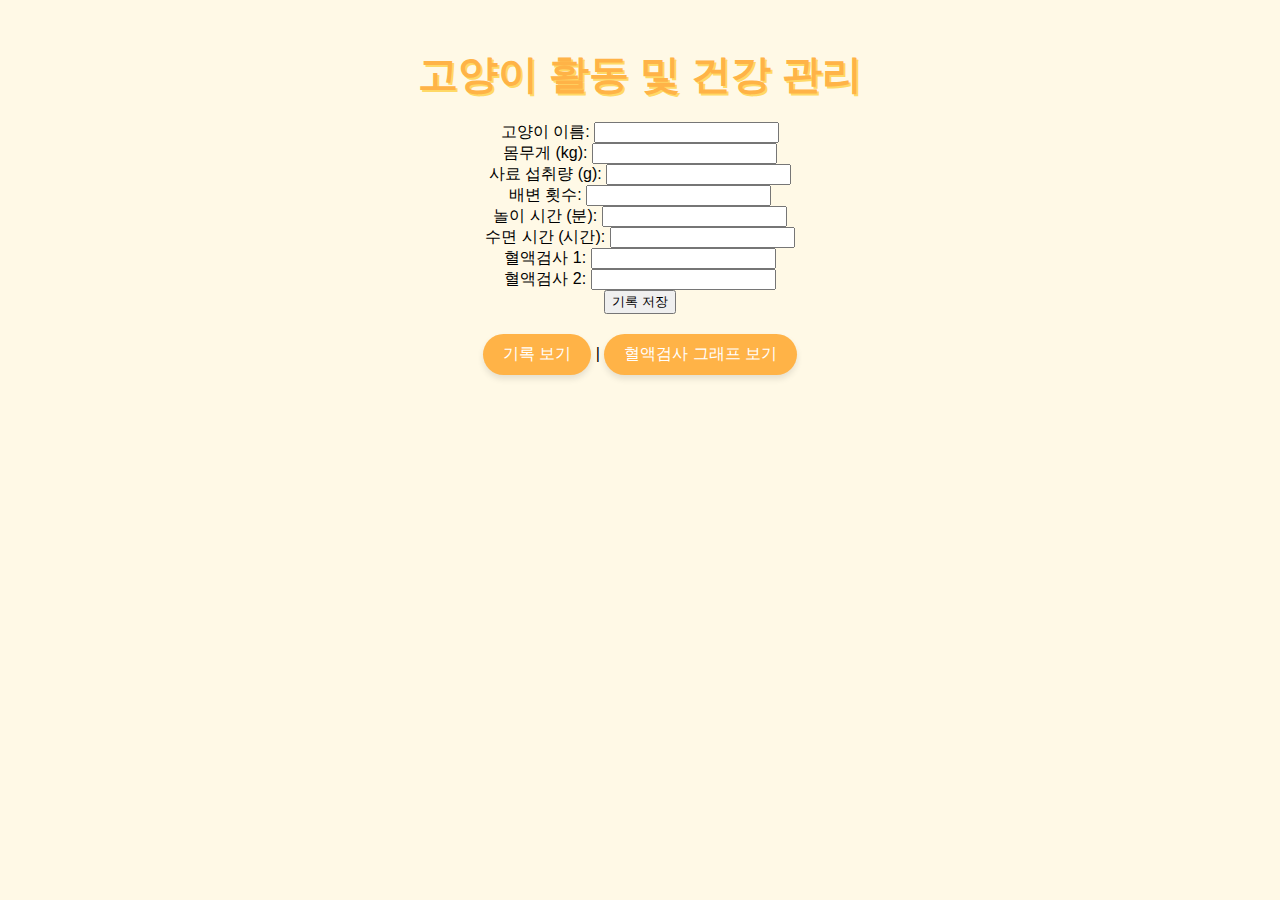
==== templates/index.html @ e2b7837c "first commit" ====
<!DOCTYPE html>
<html lang="en">
<head>
    <meta charset="UTF-8">
    <meta name="viewport" content="width=device-width, initial-scale=1.0">
    <title>Cat Activity and Health Management</title>
    <link rel="stylesheet" href="../static/css/style.css">
</head>
<body>
    <h1>고양이 활동 및 건강 관리</h1>
    <form action="/save" method="POST">
        <label>고양이 이름:</label>
        <label>
            <input type="text" name="cat_name" required>
        </label><br>

        <label>몸무게 (kg):</label>
        <label>
            <input type="text" name="weight" required>
        </label><br>

        <label>사료 섭취량 (g):</label>
        <label>
            <input type="text" name="meal_grams" required>
        </label><br>

        <label>배변 횟수:</label>
        <label>
            <input type="text" name="litter" required>
        </label><br>

        <label>놀이 시간 (분):</label>
        <label>
            <input type="text" name="play" required>
        </label><br>

        <label>수면 시간 (시간):</label>
        <label>
            <input type="text" name="sleep" required>
        </label><br>

        <label>혈액검사 1:</label>
        <label>
            <input type="text" name="blood_test_1">
        </label><br>

        <label>혈액검사 2:</label>
        <label>
            <input type="text" name="blood_test_2">
        </label><br>

        <button type="submit">기록 저장</button>
    </form>

    <a href="/view">기록 보기</a> |
    <a href="/graph">혈액검사 그래프 보기</a>
</body>
</html>
---- static/css/style.css ----
/* 전체 페이지 스타일 */
body {
    font-family: JalnanOTF, sans-serif;
    background-color: #FFF9E6; /* 치즈 색 배경 */
    margin: 0;
    padding: 20px;
    text-align: center;
}

/* 제목 스타일 */
h1 {
    color: #FFB347; /* 진한 치즈 색 */
    font-size: 2.5em;
    margin-bottom: 20px;
    text-shadow: 2px 2px #FFD966;
}

/* 테이블 스타일 */
table {
    width: 90%;
    margin: 0 auto;
    border-collapse: collapse;
    background-color: #FFF2CC; /* 치즈 색 테이블 */
    border-radius: 15px; /* 둥근 테두리 */
    overflow: hidden;
    box-shadow: 0 4px 8px rgba(0, 0, 0, 0.1);
}

th, td {
    padding: 15px;
    text-align: left;
}

th {
    background-color: #FFDD99; /* 진한 치즈 색 */
    color: #704214; /* 어두운 갈색 글자 */
    font-weight: bold;
}

td {
    background-color: #FFF9E6; /* 연한 치즈 색 */
    color: #333; /* 어두운 글자 */
}

/* 짝수 행에 다른 색상 적용 */
tr:nth-child(even) td {
    background-color: #FFEDB3;
}

/* 테이블 내부 테두리 */
th, td {
    border-bottom: 1px solid #FFDD99;
}

/* 링크 버튼 스타일 */
a {
    display: inline-block;
    padding: 10px 20px;
    margin-top: 20px;
    background-color: #FFB347; /* 치즈색 버튼 */
    color: white;
    text-decoration: none;
    border-radius: 25px; /* 둥근 버튼 */
    box-shadow: 0 4px 6px rgba(0, 0, 0, 0.1);
    transition: background-color 0.3s ease;
}

a:hover {
    background-color: #FFAA33; /* 살짝 진한 색으로 변화 */
}

/* 이미지 스타일 */
img {
    max-width: 90%;
    height: auto;
    border-radius: 15px;
    box-shadow: 0 4px 8px rgba(0, 0, 0, 0.1);
}
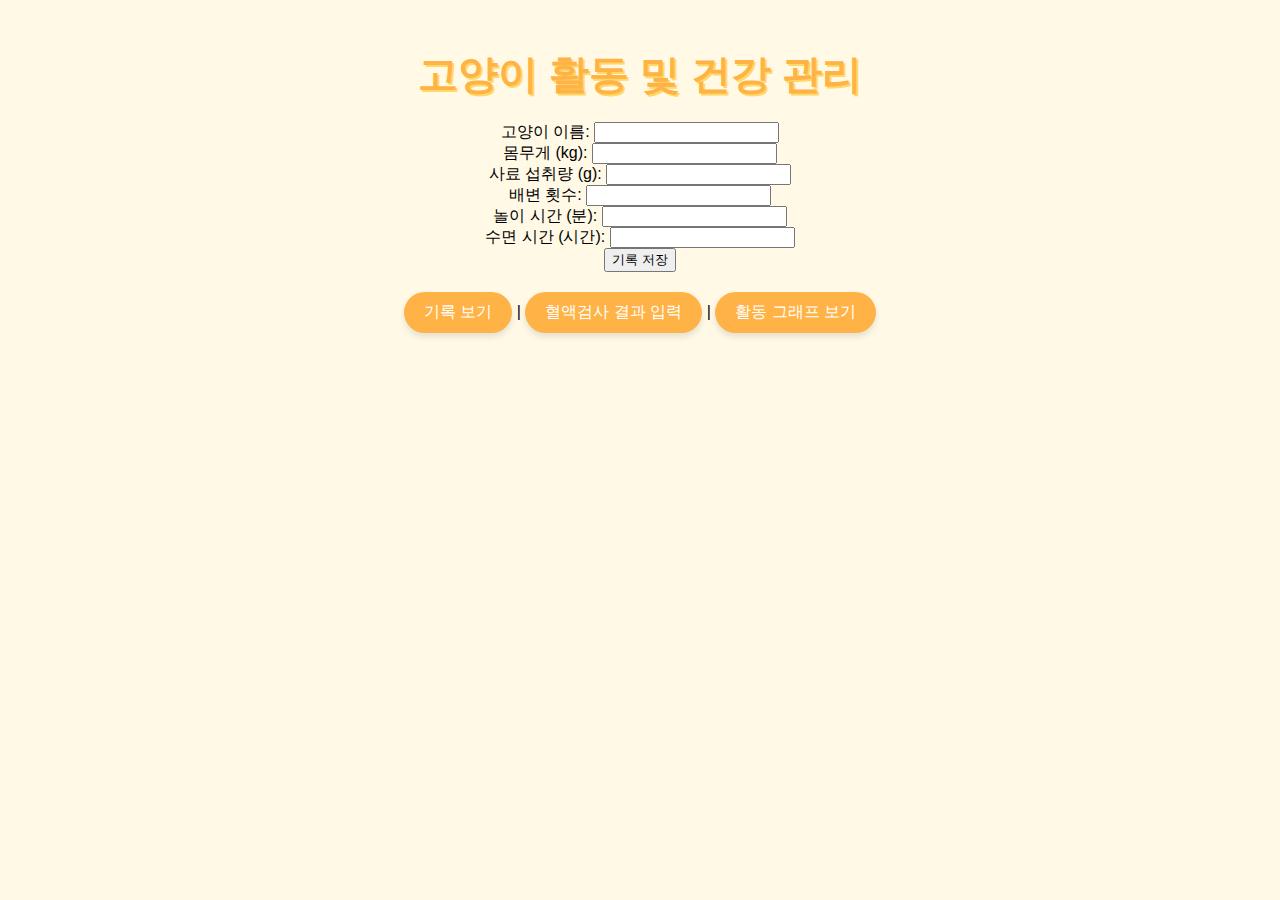
==== commit ec27a2bc: "separate blood test data" ====
--- a/templates/index.html
+++ b/templates/index.html
@@ -39,20 +39,11 @@
             <input type="text" name="sleep" required>
         </label><br>
 
-        <label>혈액검사 1:</label>
-        <label>
-            <input type="text" name="blood_test_1">
-        </label><br>
-
-        <label>혈액검사 2:</label>
-        <label>
-            <input type="text" name="blood_test_2">
-        </label><br>
-
         <button type="submit">기록 저장</button>
     </form>
 
     <a href="/view">기록 보기</a> |
-    <a href="/graph">혈액검사 그래프 보기</a>
+    <a href="/blood_test">혈액검사 결과 입력</a> |
+    <a href="/graph">활동 그래프 보기</a>
 </body>
 </html>
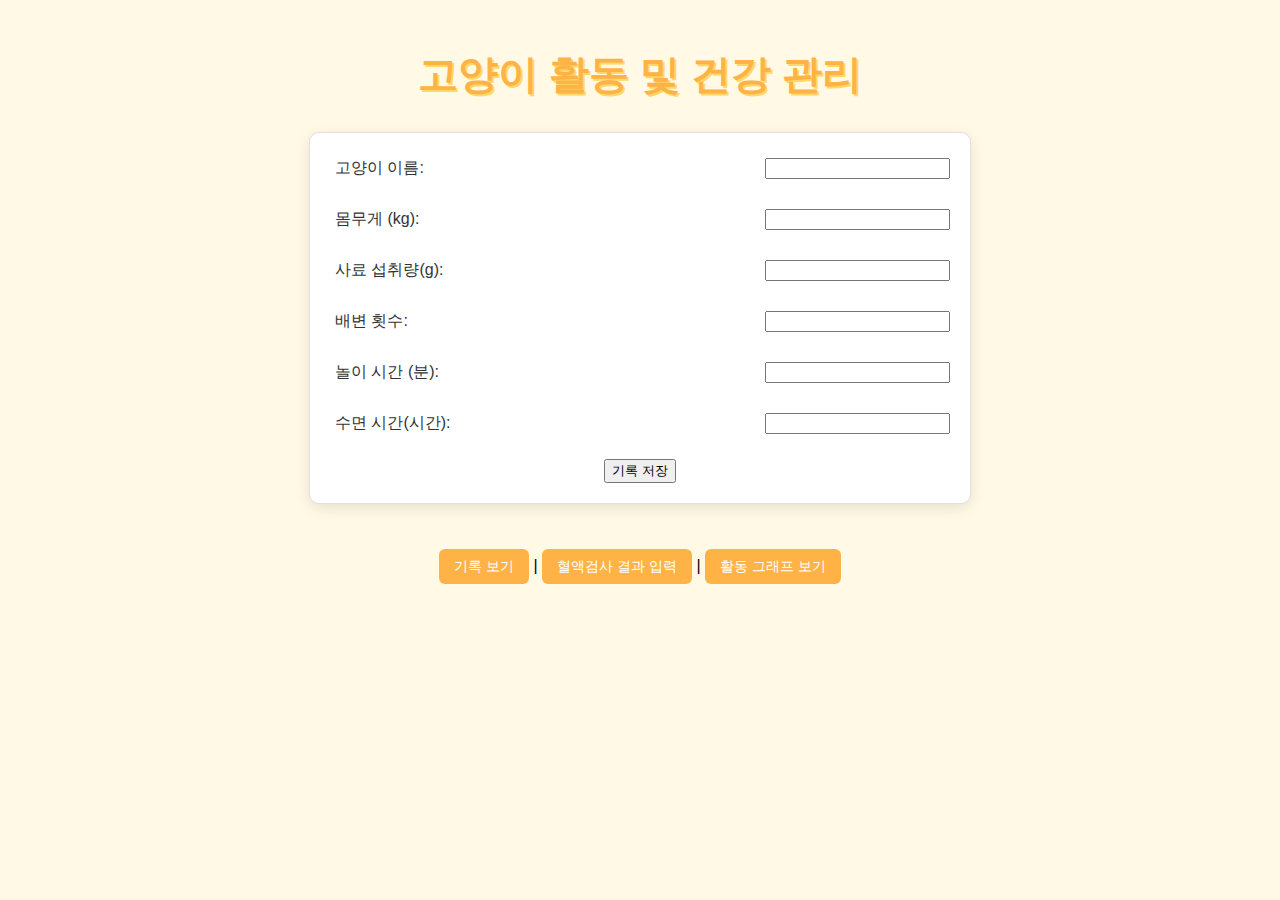
==== commit fb8e9549: "Refactor form layout and styling" ====
--- a/templates/index.html
+++ b/templates/index.html
@@ -8,36 +8,35 @@
 </head>
 <body>
     <h1>고양이 활동 및 건강 관리</h1>
-    <form action="/save" method="POST">
-        <label>고양이 이름:</label>
-        <label>
-            <input type="text" name="cat_name" required>
-        </label><br>
+    <form action="/save" method="POST" class="form-container">
+        <div class="form-group">
+            <div class="form-label">고양이 이름:</div>
+            <input type="text" name="cat_name" required_class="form-input">
+        </div>
+        <div class="form-group">
+            <div class="form-label">몸무게 (kg):</div>
+            <input type="text" name="cat_name" required_class="form-input">
+        </div>
 
-        <label>몸무게 (kg):</label>
-        <label>
-            <input type="text" name="weight" required>
-        </label><br>
+        <div class="form-group">
+            <div class="form-label">사료 섭취량(g):</div>
+            <input type="text" name="cat_name" required_class="form-input">
+        </div>
 
-        <label>사료 섭취량 (g):</label>
-        <label>
-            <input type="text" name="meal_grams" required>
-        </label><br>
+        <div class="form-group">
+            <div class="form-label">배변 횟수:</div>
+            <input type="text" name="cat_name" required_class="form-input">
+        </div>
 
-        <label>배변 횟수:</label>
-        <label>
-            <input type="text" name="litter" required>
-        </label><br>
+        <div class="form-group">
+            <div class="form-label">놀이 시간 (분):</div>
+            <input type="text" name="cat_name" required_class="form-input">
+        </div>
 
-        <label>놀이 시간 (분):</label>
-        <label>
-            <input type="text" name="play" required>
-        </label><br>
-
-        <label>수면 시간 (시간):</label>
-        <label>
-            <input type="text" name="sleep" required>
-        </label><br>
+        <div class="form-group">
+            <div class="form-label">수면 시간(시간):</div>
+            <input type="text" name="cat_name" required_class="form-input">
+        </div>
 
         <button type="submit">기록 저장</button>
     </form>
--- a/static/css/style.css
+++ b/static/css/style.css
@@ -1,6 +1,14 @@
+/* @font-face를 사용하여 커스텀 폰트 등록*/
+@font-face {
+    font-family: 'JalnanOTF';
+    src: url("../fonts/Jalnan2.otf") format("opentype");
+    font-weight: normal;
+    font-style: normal;
+}
+
 /* 전체 페이지 스타일 */
 body {
-    font-family: JalnanOTF, sans-serif;
+    font-family: 'JalnanOTF', sans-serif;
     background-color: #FFF9E6; /* 치즈 색 배경 */
     margin: 0;
     padding: 20px;
@@ -13,6 +21,88 @@
     font-size: 2.5em;
     margin-bottom: 20px;
     text-shadow: 2px 2px #FFD966;
+}
+
+/* 폼 컨테이너 스타일 */
+.form-container {
+    width: 50%; /* 폼 전체 너비 */
+    margin: 30px auto;
+    padding: 20px;
+    background-color: #ffffff; /* 배경색을 흰색으로 설정 */
+    border-radius: 10px; /* 둥근 모서리 */
+    box-shadow: 0 4px 15px rgba(0, 0, 0, 0.1); /* 부드러운 그림자 */
+    border: 1px solid #e0e0e0; /* 테두리 */
+}
+
+/* 각 입력 필드 그룹 스타일 */
+.form-group {
+    display: flex;
+    justify-content: space-between; /* 라벨과 입력 필드를 좌우로 배치 */
+    align-items: center;
+    margin-bottom: 20px; /* 하단 여백 추가 */
+    padding: 5px 0;
+}
+
+/* 라벨 스타일 */
+.form-label {
+    width: 40%; /* 라벨의 고정 너비 */
+    font-size: 1rem;
+    color: #333; /* 진한 회색 텍스트 */
+    text-align: left;
+    padding: 0 5px; /* 좌우 여백 추가 */
+    font-weight: 500;
+}
+
+/* 입력 필드 스타일 */
+.form-input {
+    flex: 1; /* 입력 필드가 남은 공간을 차지하도록 설정 */
+    padding: 10px;
+    border: 1px solid #d0d0d0; /* 옅은 회색 테두리 */
+    border-radius: 8px; /* 둥근 모서리 */
+    font-size: 1rem;
+    transition: border-color 0.3s ease; /* 테두리 색상 변경 애니메이션 */
+    box-shadow: inset 0 1px 3px rgba(0, 0, 0, 0.05); /* 내측 그림자 */
+}
+
+.form-input:focus {
+    border-color: #00aaff; /* 포커스 시 테두리 색상 */
+    outline: none; /* 기본 outline 제거 */
+    box-shadow: 0 0 5px rgba(0, 170, 255, 0.3); /* 포커스 시 부드러운 파란색 그림자 */
+}
+
+/* 제출 버튼 스타일 */
+.submit-button {
+    width: 100%; /* 버튼 너비를 폼 전체에 맞춤 */
+    padding: 12px;
+    background-color: #00aaff; /* 파란색 버튼 */
+    border: none;
+    color: white;
+    font-size: 1.1em;
+    font-weight: bold;
+    border-radius: 8px; /* 둥근 모서리 */
+    cursor: pointer;
+    transition: background-color 0.3s ease;
+    box-shadow: 0 4px 6px rgba(0, 0, 0, 0.1); /* 버튼 그림자 */
+    text-align: center;
+}
+
+/* 제출 버튼 스타일 */
+.submit-button {
+    width: 100%;
+    padding: 10px;
+    background-color: #FFB347; /* 치즈색 버튼 */
+    border: none;
+    color: white;
+    font-size: 1.2em;
+    border-radius: 25px;
+    cursor: pointer;
+    transition: background-color 0.3s ease;
+    box-shadow: 0 4px 6px rgba(0, 0, 0, 0.1);
+    margin-top: 20px;
+}
+
+.submit-button:hover {
+    background-color: #FFAA33; /* 살짝 진한 색으로 변화 */
 }
 
 /* 테이블 스타일 */
@@ -55,14 +145,14 @@
 /* 링크 버튼 스타일 */
 a {
     display: inline-block;
-    padding: 10px 20px;
-    margin-top: 20px;
+    padding: 8px 15px;
+    margin-top: 15px;
     background-color: #FFB347; /* 치즈색 버튼 */
     color: white;
     text-decoration: none;
-    border-radius: 25px; /* 둥근 버튼 */
-    box-shadow: 0 4px 6px rgba(0, 0, 0, 0.1);
+    border-radius: 6px; /* 둥근 버튼 */
     transition: background-color 0.3s ease;
+    font-size: 0.9rem;
 }
 
 a:hover {
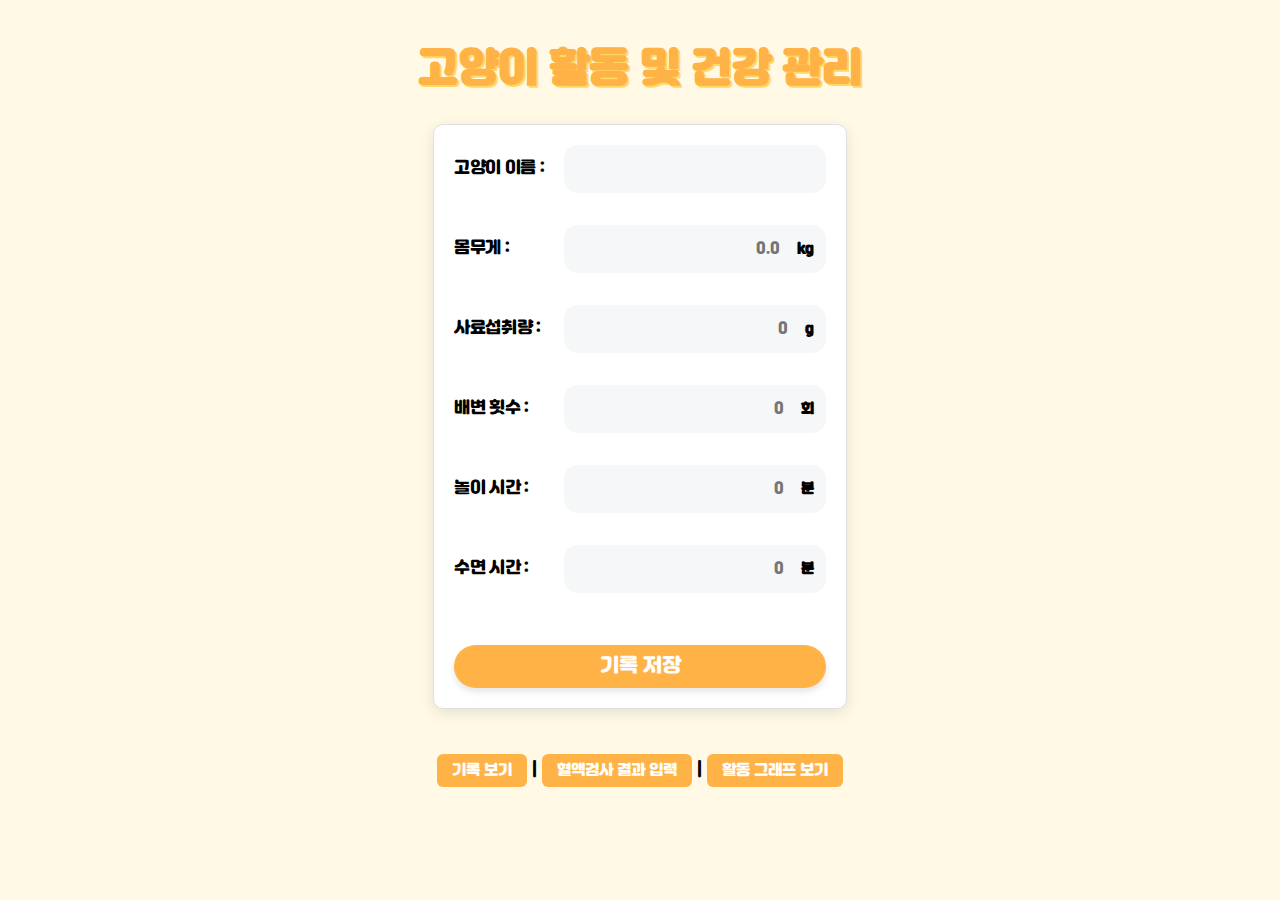
==== commit cd94ec69: "Enhance blood test form and cat activity tracker layouts" ====
--- a/templates/index.html
+++ b/templates/index.html
@@ -10,35 +10,73 @@
     <h1>고양이 활동 및 건강 관리</h1>
     <form action="/save" method="POST" class="form-container">
         <div class="form-group">
-            <div class="form-label">고양이 이름:</div>
-            <input type="text" name="cat_name" required_class="form-input">
-        </div>
-        <div class="form-group">
-            <div class="form-label">몸무게 (kg):</div>
-            <input type="text" name="cat_name" required_class="form-input">
+            <label for="cat_name" class="form-label">고양이 이름 :</label>
+            <div class="form-input">
+                <input type="text" id="cat_name" name="cat_name" class="form-inputbox">
+            </div>
         </div>
 
         <div class="form-group">
-            <div class="form-label">사료 섭취량(g):</div>
-            <input type="text" name="cat_name" required_class="form-input">
+            <label for="weight" class="form-label">몸무게 :</label>
+            <div class="form-input">
+                <label>
+                    <input type="number" id="weight" name="weight" placeholder="0.0" step="0.1" pattern="d*(.d{0, 2})?$" class="form-inputbox">
+                </label>
+                <div class="unit">
+                    <h5 class="unit">kg</h5>
+                </div>
+            </div>
         </div>
 
         <div class="form-group">
-            <div class="form-label">배변 횟수:</div>
-            <input type="text" name="cat_name" required_class="form-input">
+            <label for="meal_grams" class="form-label">사료섭취량 :</label>
+            <div class="form-input">
+                <label>
+                    <input type="number" id="meal_grams" name="meal_grams" placeholder="0" step="1" pattern="d*(.d{0, 2})?$" class="form-inputbox">
+                </label>
+                <div class="unit">
+                    <h5 class="unit">g</h5>
+                </div>
+            </div>
         </div>
 
         <div class="form-group">
-            <div class="form-label">놀이 시간 (분):</div>
-            <input type="text" name="cat_name" required_class="form-input">
+            <label for="litter" class="form-label">배변 횟수 :</label>
+            <div class="form-input">
+                <label>
+                    <input type="number" id="litter" name="litter" placeholder="0" step="1" pattern="d*(.d{0, 2})?$" class="form-inputbox">
+                </label>
+                <div class="unit">
+                    <h5 class="unit">회</h5>
+                </div>
+            </div>
         </div>
 
         <div class="form-group">
-            <div class="form-label">수면 시간(시간):</div>
-            <input type="text" name="cat_name" required_class="form-input">
+            <label for="play" class="form-label">놀이 시간 :</label>
+            <div class="form-input">
+                <label>
+                    <input type="number" id="play" name="play" placeholder="0" step="1" pattern="d*(.d{0, 2})?$" class="form-inputbox">
+                </label>
+                <div class="unit">
+                    <h5 class="unit">분</h5>
+                </div>
+            </div>
         </div>
 
-        <button type="submit">기록 저장</button>
+        <div class="form-group">
+            <label for="sleep" class="form-label">수면 시간 :</label>
+            <div class="form-input">
+                <label>
+                    <input type="number" id="sleep" name="sleep" placeholder="0" step="1" pattern="d*(.d{0, 2})?$" class="form-inputbox">
+                </label>
+                <div class="unit">
+                    <h5 class="unit">분</h5>
+                </div>
+            </div>
+        </div>
+
+        <button type="submit" class="submit-button">기록 저장</button>
     </form>
 
     <a href="/view">기록 보기</a> |
--- a/static/css/style.css
+++ b/static/css/style.css
@@ -25,7 +25,7 @@
 
 /* 폼 컨테이너 스타일 */
 .form-container {
-    width: 50%; /* 폼 전체 너비 */
+    width: 30%; /* 폼 전체 너비 */
     margin: 30px auto;
     padding: 20px;
     background-color: #ffffff; /* 배경색을 흰색으로 설정 */
@@ -37,53 +37,64 @@
 /* 각 입력 필드 그룹 스타일 */
 .form-group {
     display: flex;
-    justify-content: space-between; /* 라벨과 입력 필드를 좌우로 배치 */
-    align-items: center;
-    margin-bottom: 20px; /* 하단 여백 추가 */
-    padding: 5px 0;
+    flex-direction: row;
+    align-items: flex-end;
+    margin-bottom: 32px;
 }
 
 /* 라벨 스타일 */
 .form-label {
-    width: 40%; /* 라벨의 고정 너비 */
-    font-size: 1rem;
-    color: #333; /* 진한 회색 텍스트 */
+    width: 160px;
+    font-weight: 500;
+    padding: 10px 0;
+    white-space: pre-line;
+    font-family: 'JalnanOTF', sans-serif;
+    font-size: 16px;
+    line-height: 1.75;
+    letter-spacing: -0.32px;
     text-align: left;
-    padding: 0 5px; /* 좌우 여백 추가 */
-    font-weight: 500;
 }
 
 /* 입력 필드 스타일 */
 .form-input {
-    flex: 1; /* 입력 필드가 남은 공간을 차지하도록 설정 */
-    padding: 10px;
-    border: 1px solid #d0d0d0; /* 옅은 회색 테두리 */
-    border-radius: 8px; /* 둥근 모서리 */
-    font-size: 1rem;
-    transition: border-color 0.3s ease; /* 테두리 색상 변경 애니메이션 */
-    box-shadow: inset 0 1px 3px rgba(0, 0, 0, 0.05); /* 내측 그림자 */
-}
-
+    width: 100%;
+    max-width: 360px;
+    text-align: right;
+    height: 48px;
+    border-radius: 14px;
+    background-color: rgb(246, 247, 248);
+    display: flex;
+    -webkit-box-align: center;
+    align-items: center;
+    border: 2px solid transparent;
+    box-sizing: border-box;
+    margin-left: auto;
+    padding-right: 10px;
+    padding-left: 10px;
+}
 .form-input:focus {
     border-color: #00aaff; /* 포커스 시 테두리 색상 */
     outline: none; /* 기본 outline 제거 */
     box-shadow: 0 0 5px rgba(0, 170, 255, 0.3); /* 포커스 시 부드러운 파란색 그림자 */
 }
-
-/* 제출 버튼 스타일 */
-.submit-button {
-    width: 100%; /* 버튼 너비를 폼 전체에 맞춤 */
-    padding: 12px;
-    background-color: #00aaff; /* 파란색 버튼 */
+.form-inputbox {
+    color: rgb(9, 9, 9);
+    font-family: 'JalnanOTF', sans-serif;
+    height: 26px;
+    font-size: 14px;
+    outline: none;
     border: none;
-    color: white;
-    font-size: 1.1em;
-    font-weight: bold;
-    border-radius: 8px; /* 둥근 모서리 */
-    cursor: pointer;
-    transition: background-color 0.3s ease;
-    box-shadow: 0 4px 6px rgba(0, 0, 0, 0.1); /* 버튼 그림자 */
-    text-align: center;
+    width: 100%;
+    background-color: rgb(246, 247, 248);
+    box-sizing: border-box;
+    text-align: right;
+}
+
+.unit{
+    display: flex;
+    flex-direction: column;
+    align-items: center;
+    font-family: "JalnanOTF", sans-serif;
 }
 
 /* 제출 버튼 스타일 */
@@ -93,6 +104,7 @@
     background-color: #FFB347; /* 치즈색 버튼 */
     border: none;
     color: white;
+    font-family: "JalnanOTF", sans-serif;
     font-size: 1.2em;
     border-radius: 25px;
     cursor: pointer;
@@ -100,7 +112,6 @@
     box-shadow: 0 4px 6px rgba(0, 0, 0, 0.1);
     margin-top: 20px;
 }
-
 .submit-button:hover {
     background-color: #FFAA33; /* 살짝 진한 색으로 변화 */
 }
@@ -115,18 +126,15 @@
     overflow: hidden;
     box-shadow: 0 4px 8px rgba(0, 0, 0, 0.1);
 }
-
 th, td {
     padding: 15px;
     text-align: left;
 }
-
 th {
     background-color: #FFDD99; /* 진한 치즈 색 */
     color: #704214; /* 어두운 갈색 글자 */
     font-weight: bold;
 }
-
 td {
     background-color: #FFF9E6; /* 연한 치즈 색 */
     color: #333; /* 어두운 글자 */
@@ -154,7 +162,6 @@
     transition: background-color 0.3s ease;
     font-size: 0.9rem;
 }
-
 a:hover {
     background-color: #FFAA33; /* 살짝 진한 색으로 변화 */
 }
@@ -166,3 +173,48 @@
     border-radius: 15px;
     box-shadow: 0 4px 8px rgba(0, 0, 0, 0.1);
 }
+
+/* --- 반응형 스타일 --- */
+
+/* 태블릿 (화면 너비 768px 이하일 때 적용) */
+@media screen and (max-width: 768px) {
+    .form-container {
+        width: 70%; /* 폼 너비를 줄임 */
+        padding: 15px;
+    }
+
+    .form-label {
+        width: 35%; /* 라벨의 너비를 줄여서 폼 요소 간 간격 확보 */
+    }
+
+    .submit-button {
+        font-size: 1em; /* 버튼 폰트 크기를 줄여서 작은 화면에 맞춤 */
+    }
+}
+
+/* 모바일 (화면 너비 480px 이하일 때 적용) */
+@media screen and (max-width: 480px) {
+    .form-container {
+        width: 90%; /* 모바일에서 폼이 거의 전체 화면을 차지하도록 함 */
+        padding: 10px;
+    }
+
+    .form-group {
+        flex-direction: column; /* 입력 필드와 라벨을 세로로 정렬 */
+        align-items: flex-start; /* 세로 정렬에서 왼쪽으로 정렬 */
+    }
+
+    .form-label {
+        width: 100%; /* 라벨의 너비를 100%로 설정하여 화면 전체를 차지하게 만듦 */
+        margin-bottom: 5px; /* 라벨과 입력 필드 사이의 간격 추가 */
+        text-align: left; /* 라벨을 왼쪽 정렬 */
+    }
+
+    .form-input {
+        width: 100%; /* 입력 필드도 100% 너비로 확장 */
+    }
+
+    .submit-button {
+        width: 100%; /* 제출 버튼도 화면에 맞춰 확장 */
+    }
+}